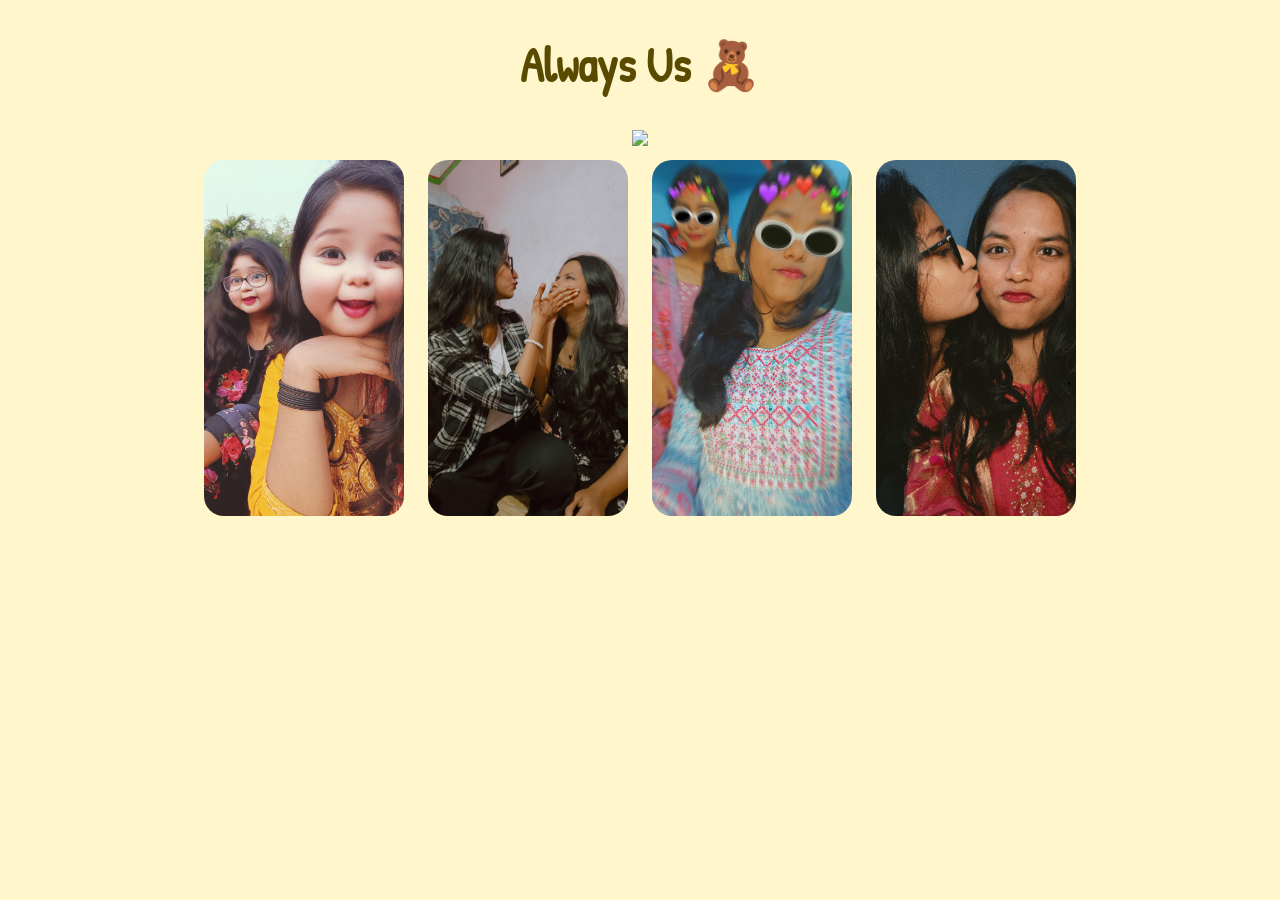
==== gallery.html @ 48ee8b52 "Create gallery.html" ====
<!DOCTYPE html>
<html>
<head>
  <title>Baddies</title>
  <link rel="stylesheet" href="style.css">
</head>
<body>

<h1>Always Us 🧸</h1>

<img src="https://media.giphy.com/media/3oriO0OEd9QIDdllqo/giphy.gif" width="200">

<div class="gallery">
  <img src="IMG-20250403-WA0043.jpg">
  <img src="Snapchat-1997992953.jpg">
  <img src="Snapchat-1638266593.jpg">
  <img src="Snapchat-118253574.jpg">
</div>

</body>
</html>
---- style.css ----
@import url('https://fonts.googleapis.com/css2?family=Playfair+Display&family=Patrick+Hand&display=swap');

body {
  margin: 0;
  background: #fff6cc;
  font-family: 'Playfair Display', serif;
  text-align: center;
  color: #5a4a00;
}

h1 {
  font-family: 'Patrick Hand', cursive;
  font-size: 3em;
}

.card-box {
  width: 300px;
  height: 200px;
  margin: 50px auto;
  perspective: 1000px;
}

.card {
  width: 100%;
  height: 100%;
  background: #ffeb99;
  border-radius: 15px;
  transform-style: preserve-3d;
  transition: transform 1s;
  cursor: pointer;
}

.card.open {
  transform: rotateY(180deg);
}

.card-face {
  position: absolute;
  width: 100%;
  height: 100%;
  backface-visibility: hidden;
  display: flex;
  align-items: center;
  justify-content: center;
  padding: 20px;
}

.card-back {
  transform: rotateY(180deg);
}

button {
  background: #ffe066;
  border: none;
  padding: 12px 25px;
  border-radius: 25px;
  font-family: 'Patrick Hand', cursive;
  font-size: 1.2em;
  cursor: pointer;
}

.gallery img {
  width: 200px;
  border-radius: 20px;
  margin: 10px;
}
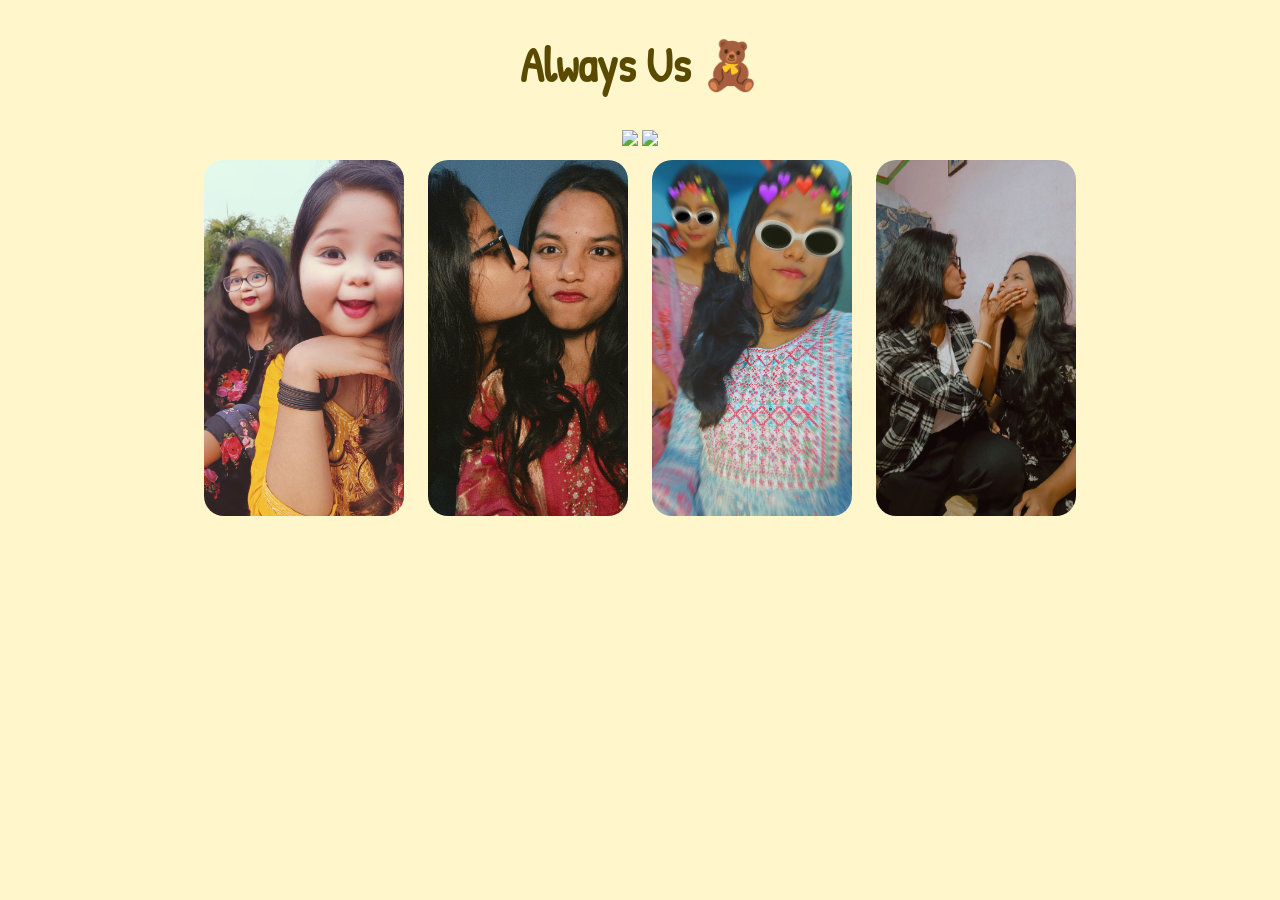
==== commit bc74b5c3: "Update gallery.html" ====
--- a/gallery.html
+++ b/gallery.html
@@ -8,14 +8,18 @@
 
 <h1>Always Us 🧸</h1>
 
-<img src="https://media.giphy.com/media/3oriO0OEd9QIDdllqo/giphy.gif" width="200">
+<div id="bears">
+  <img src="https://i.imgur.com/2pKXyY6.png" class="bear left">
+  <img src="https://i.imgur.com/2pKXyY6.png" class="bear right">
+</div>
 
 <div class="gallery">
   <img src="IMG-20250403-WA0043.jpg">
-  <img src="Snapchat-1997992953.jpg">
+  <img src="Snapchat-118253574.jpg">
   <img src="Snapchat-1638266593.jpg">
-  <img src="Snapchat-118253574.jpg">
+  <img src="Snapchat-1997992953.jpg"
 </div>
+
 
 </body>
 </html>
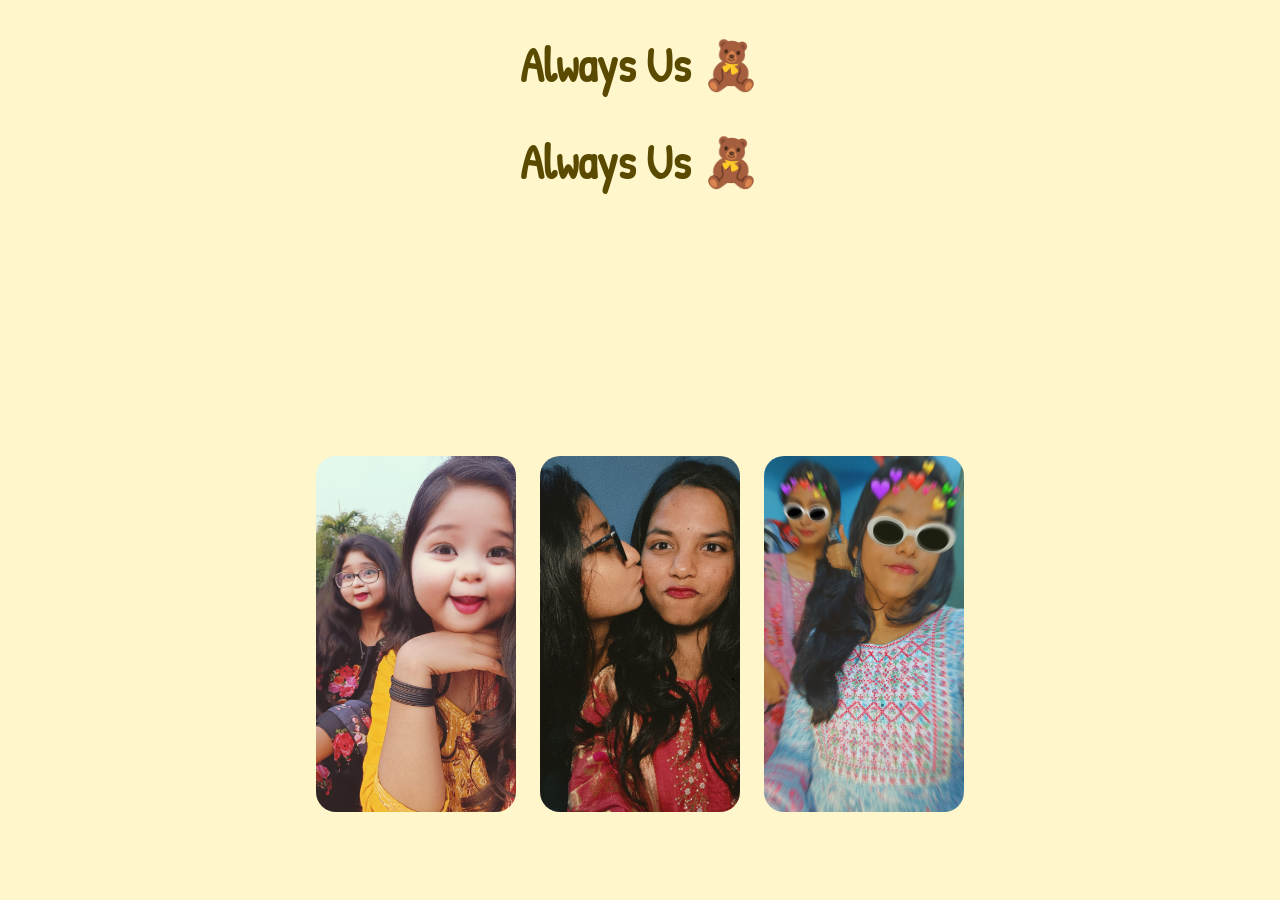
==== commit 959d08ae: "Add heart emoji to the bear section" ====
--- a/gallery.html
+++ b/gallery.html
@@ -8,16 +8,18 @@
 
 <h1>Always Us 🧸</h1>
 
+<h1>Always Us 🧸</h1>
+
 <div id="bears">
   <img src="https://i.imgur.com/2pKXyY6.png" class="bear left">
   <img src="https://i.imgur.com/2pKXyY6.png" class="bear right">
+  <div class="heart">💗</div>
 </div>
 
 <div class="gallery">
   <img src="IMG-20250403-WA0043.jpg">
   <img src="Snapchat-118253574.jpg">
   <img src="Snapchat-1638266593.jpg">
-  <img src="Snapchat-1997992953.jpg"
 </div>
 
 
--- a/style.css
+++ b/style.css
@@ -64,3 +64,58 @@
   border-radius: 20px;
   margin: 10px;
 }
+#bears {
+  position: relative;
+  height: 220px;
+  overflow: hidden;
+}
+
+.bear {
+  width: 120px;
+  position: absolute;
+  top: 60px;
+  animation: hugLoop 4s infinite ease-in-out;
+}
+
+.left {
+  left: -150px;
+}
+
+.right {
+  right: -150px;
+  transform: scaleX(-1);
+  animation-delay: 0s;
+}
+
+@keyframes hugLoop {
+  0% {
+    transform: translateX(0);
+  }
+  40% {
+    transform: translateX(200px);
+  }
+  60% {
+    transform: translateX(200px);
+  }
+  100% {
+    transform: translateX(0);
+  }
+}
+
+/* HEART POP */
+.heart {
+  position: absolute;
+  top: 80px;
+  left: 50%;
+  font-size: 30px;
+  opacity: 0;
+  animation: heartPop 4s infinite;
+}
+
+@keyframes heartPop {
+  0% { opacity: 0; transform: scale(0); }
+  45% { opacity: 1; transform: scale(1.4); }
+  60% { opacity: 0; transform: scale(0); }
+  100% { opacity: 0; }
+}
+
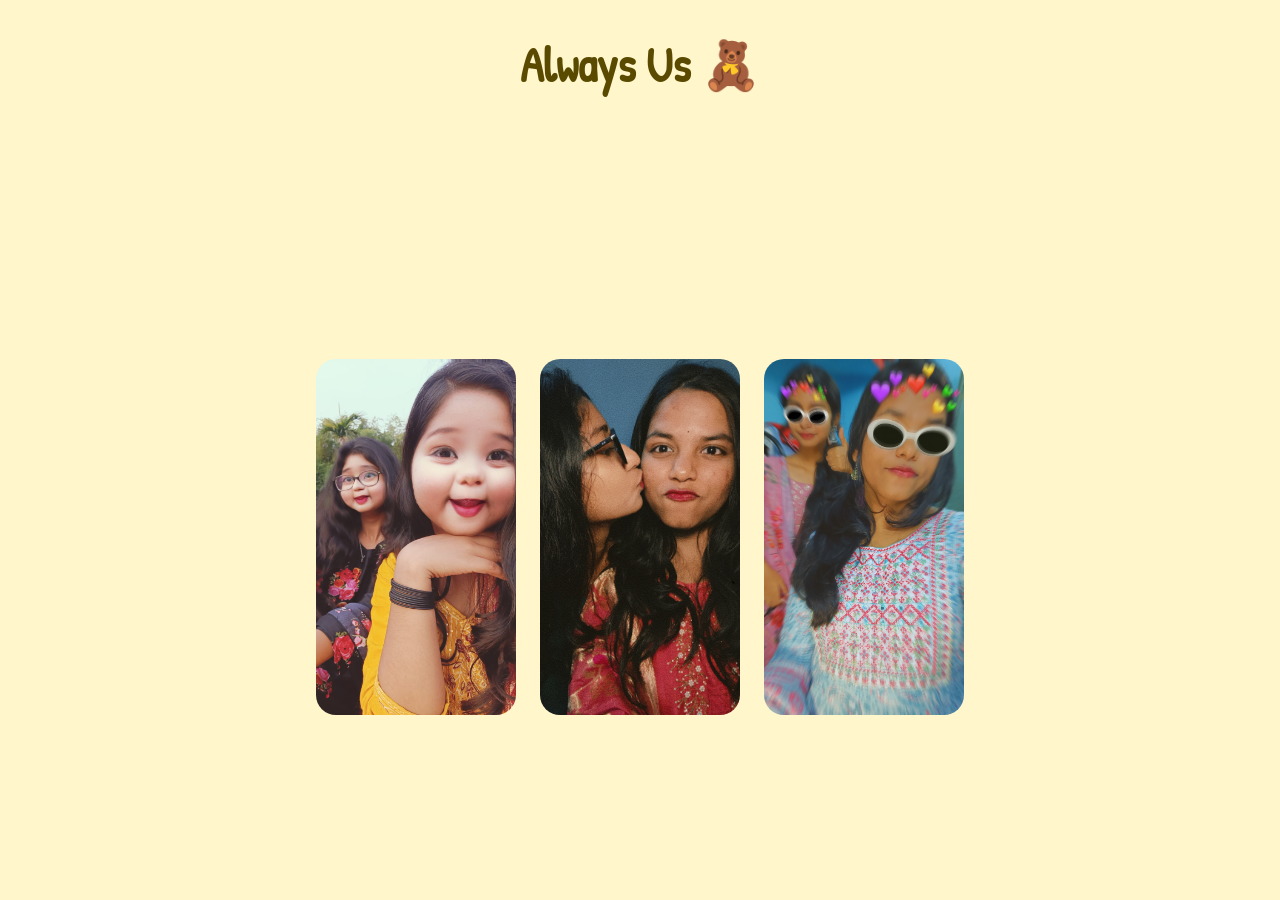
==== commit 8ea93b2e: "Update gallery.html" ====
--- a/gallery.html
+++ b/gallery.html
@@ -5,8 +5,6 @@
   <link rel="stylesheet" href="style.css">
 </head>
 <body>
-
-<h1>Always Us 🧸</h1>
 
 <h1>Always Us 🧸</h1>
 
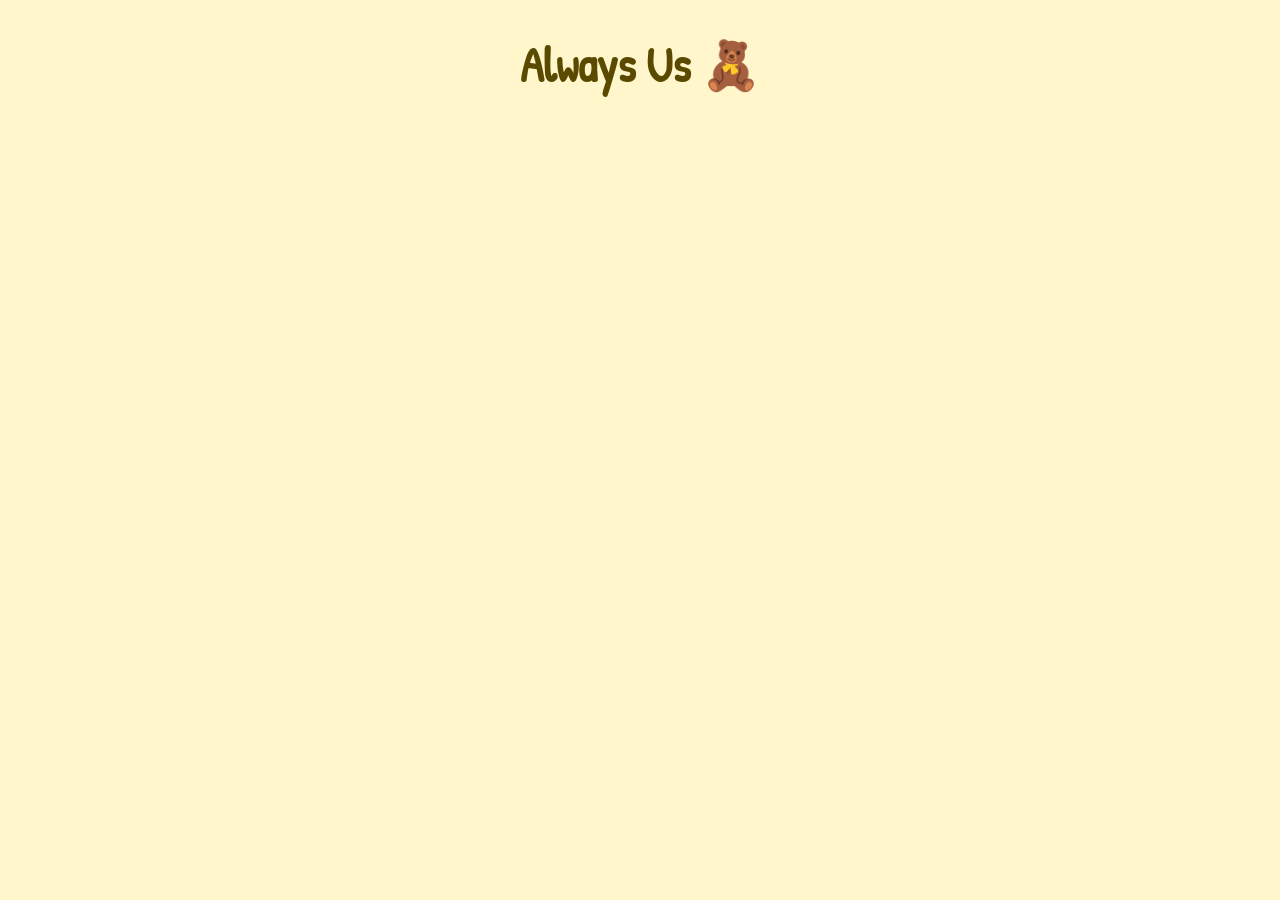
==== commit c23a37cc: "Update gallery.html" ====
--- a/gallery.html
+++ b/gallery.html
@@ -14,11 +14,6 @@
   <div class="heart">💗</div>
 </div>
 
-<div class="gallery">
-  <img src="IMG-20250403-WA0043.jpg">
-  <img src="Snapchat-118253574.jpg">
-  <img src="Snapchat-1638266593.jpg">
-</div>
 
 
 </body>
--- a/style.css
+++ b/style.css
@@ -66,56 +66,62 @@
 }
 #bears {
   position: relative;
-  height: 220px;
+  height: 240px;
   overflow: hidden;
 }
 
+/* Bears */
 .bear {
   width: 120px;
   position: absolute;
   top: 60px;
-  animation: hugLoop 4s infinite ease-in-out;
 }
 
-.left {
+/* LEFT BEAR */
+.bear.left {
   left: -150px;
+  animation: leftBear 4s infinite ease-in-out;
 }
 
-.right {
+/* RIGHT BEAR */
+.bear.right {
   right: -150px;
   transform: scaleX(-1);
-  animation-delay: 0s;
+  animation: rightBear 4s infinite ease-in-out;
 }
 
-@keyframes hugLoop {
-  0% {
-    transform: translateX(0);
-  }
-  40% {
-    transform: translateX(200px);
-  }
-  60% {
-    transform: translateX(200px);
-  }
-  100% {
-    transform: translateX(0);
-  }
+/* LEFT BEAR ANIMATION */
+@keyframes leftBear {
+  0%   { left: -150px; }
+  40%  { left: 40%; }
+  60%  { left: 40%; }
+  100% { left: -150px; }
+}
+
+/* RIGHT BEAR ANIMATION */
+@keyframes rightBear {
+  0%   { right: -150px; }
+  40%  { right: 40%; }
+  60%  { right: 40%; }
+  100% { right: -150px; }
 }
 
 /* HEART POP */
 .heart {
   position: absolute;
-  top: 80px;
+  top: 90px;
   left: 50%;
-  font-size: 30px;
+  transform: translateX(-50%);
+  font-size: 32px;
   opacity: 0;
-  animation: heartPop 4s infinite;
+  animation: heartPop 4s infinite ease-in-out;
 }
 
 @keyframes heartPop {
-  0% { opacity: 0; transform: scale(0); }
-  45% { opacity: 1; transform: scale(1.4); }
-  60% { opacity: 0; transform: scale(0); }
+  0%   { opacity: 0; transform: translateX(-50%) scale(0); }
+  45%  { opacity: 1; transform: translateX(-50%) scale(1.4); }
+  60%  { opacity: 0; transform: translateX(-50%) scale(0); }
   100% { opacity: 0; }
 }
 
+
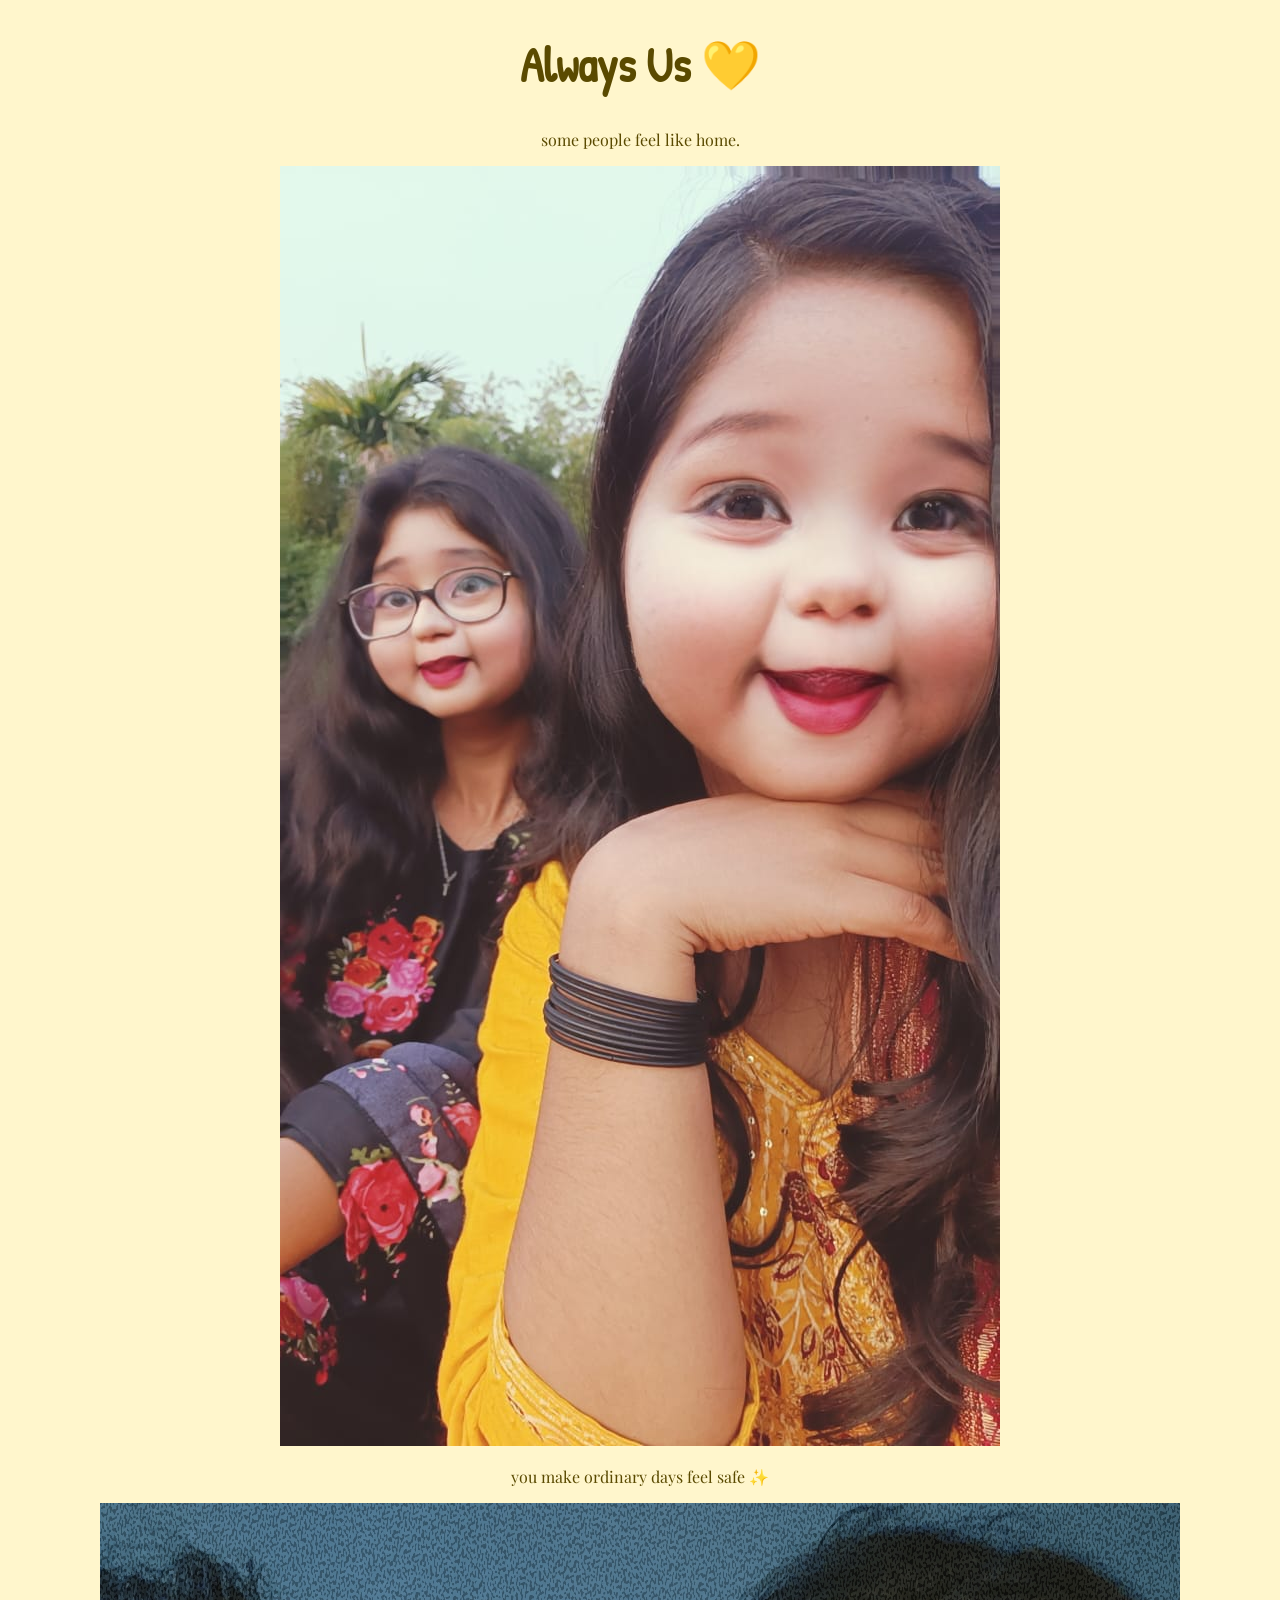
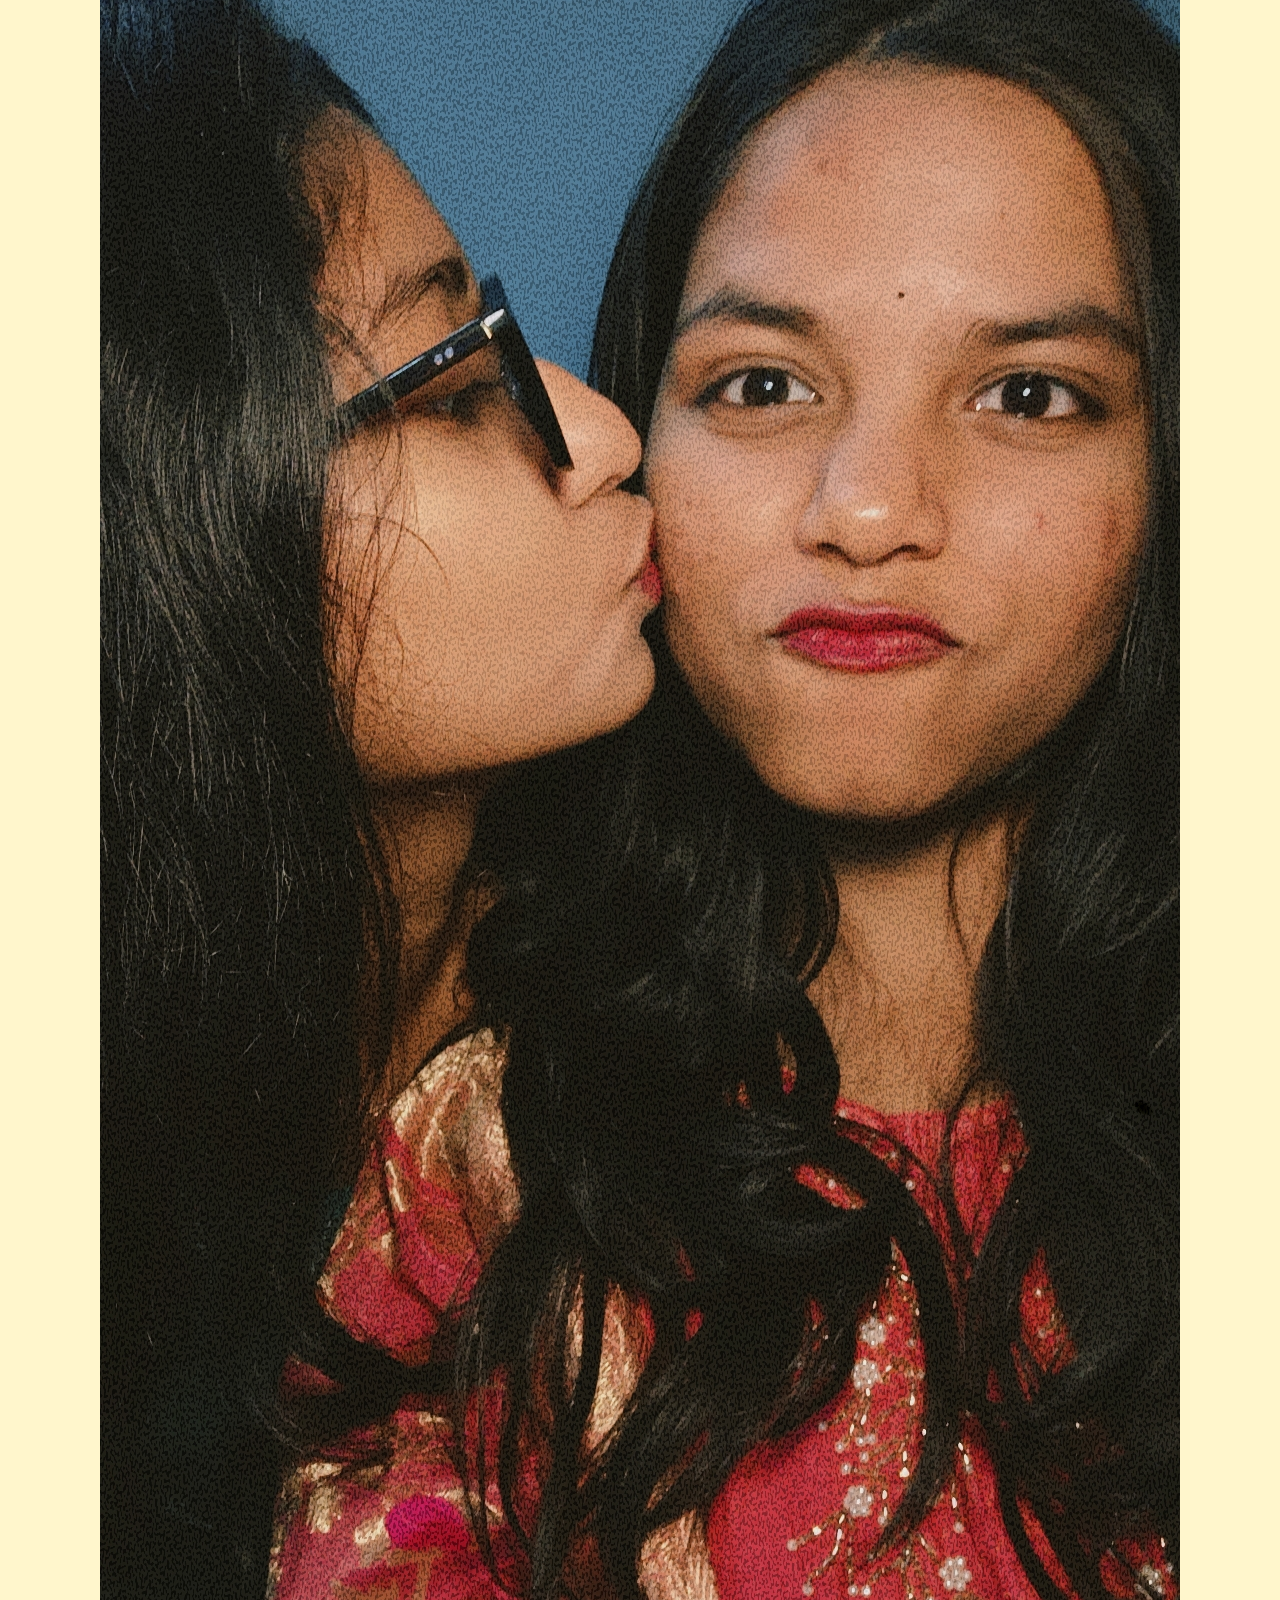
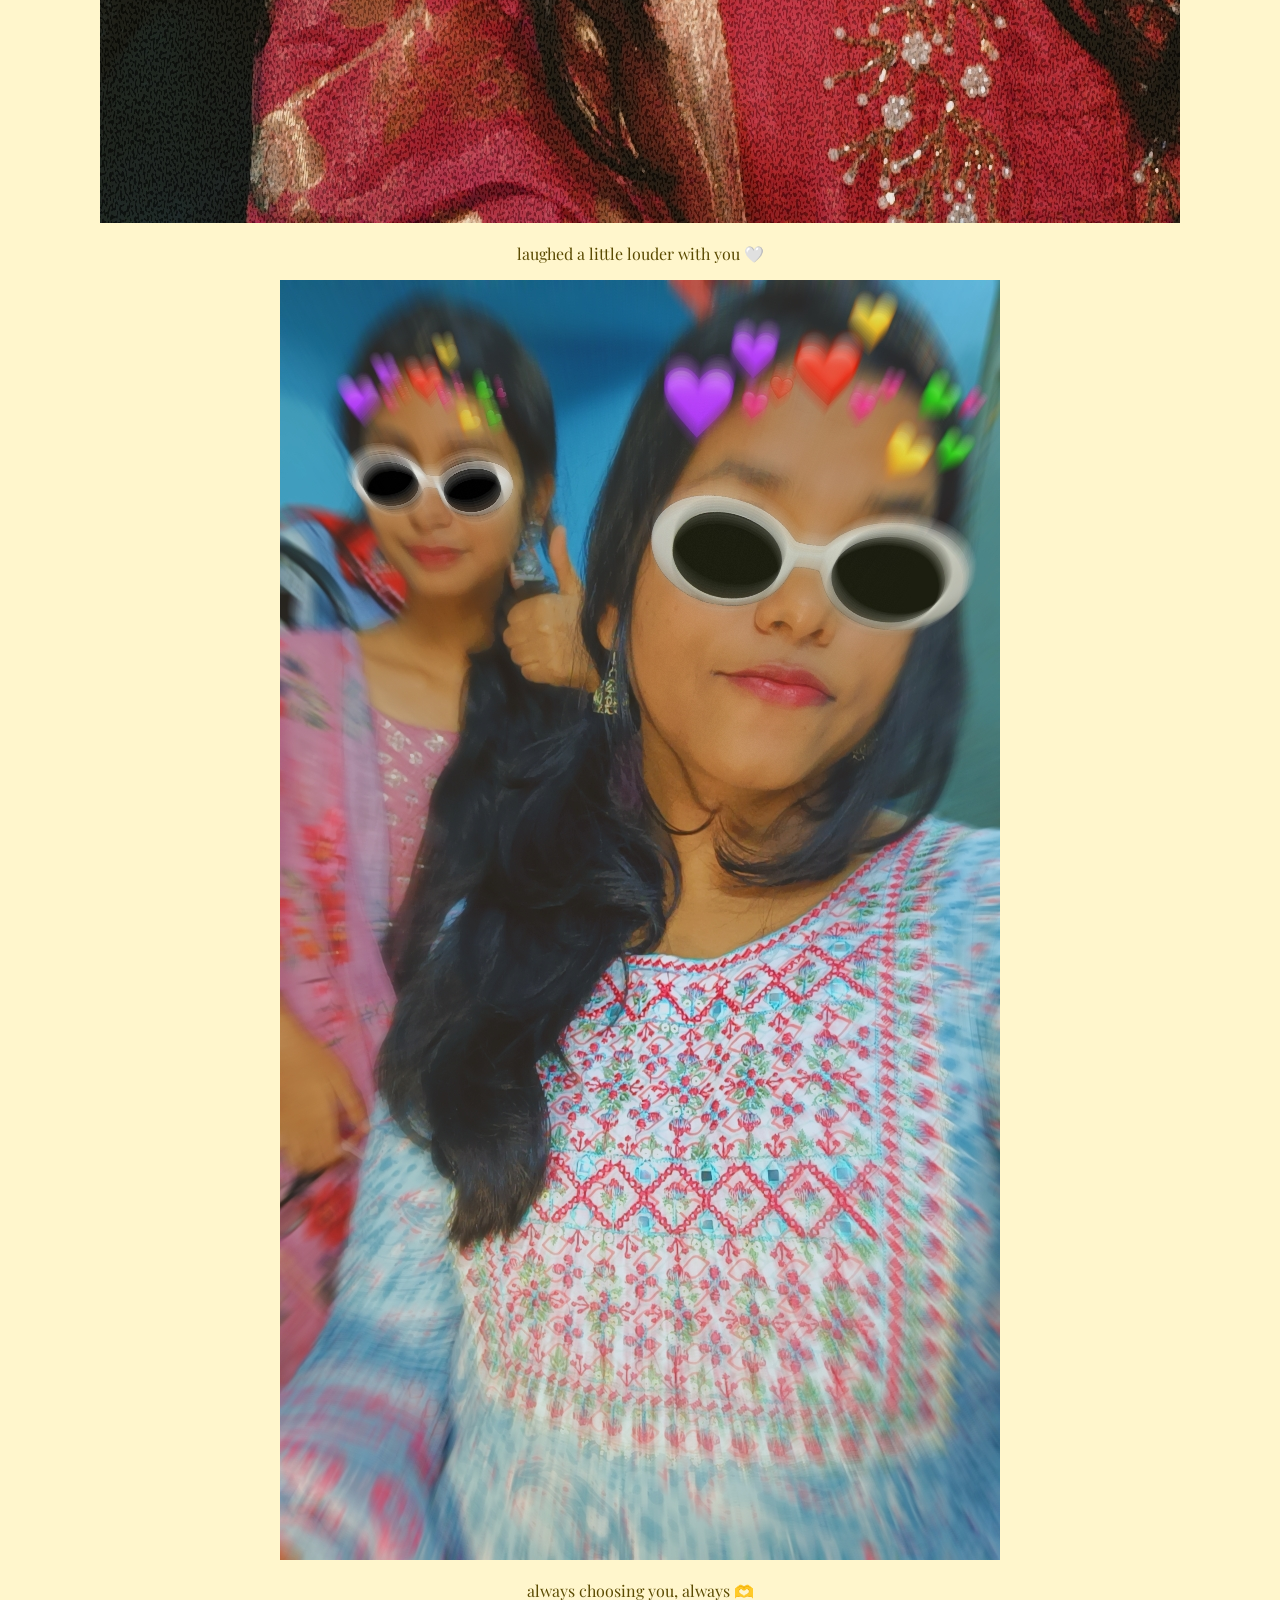
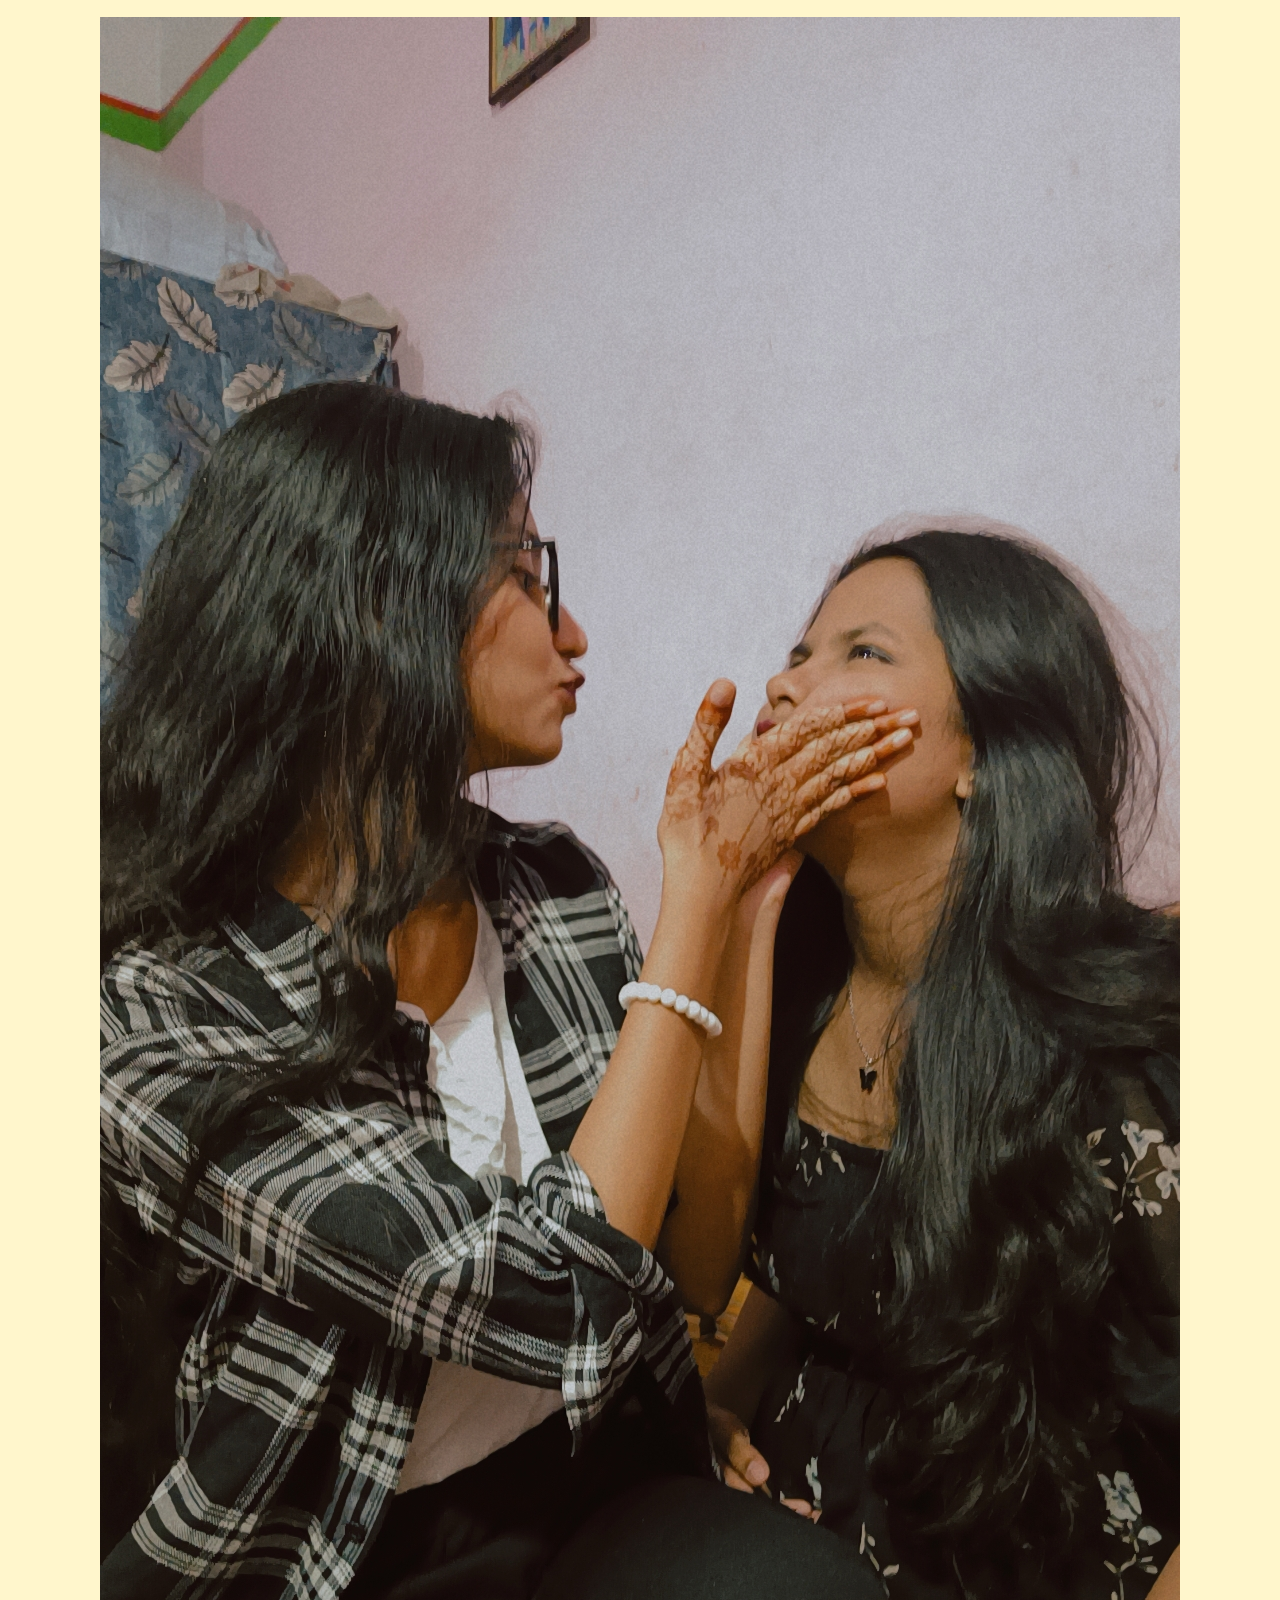
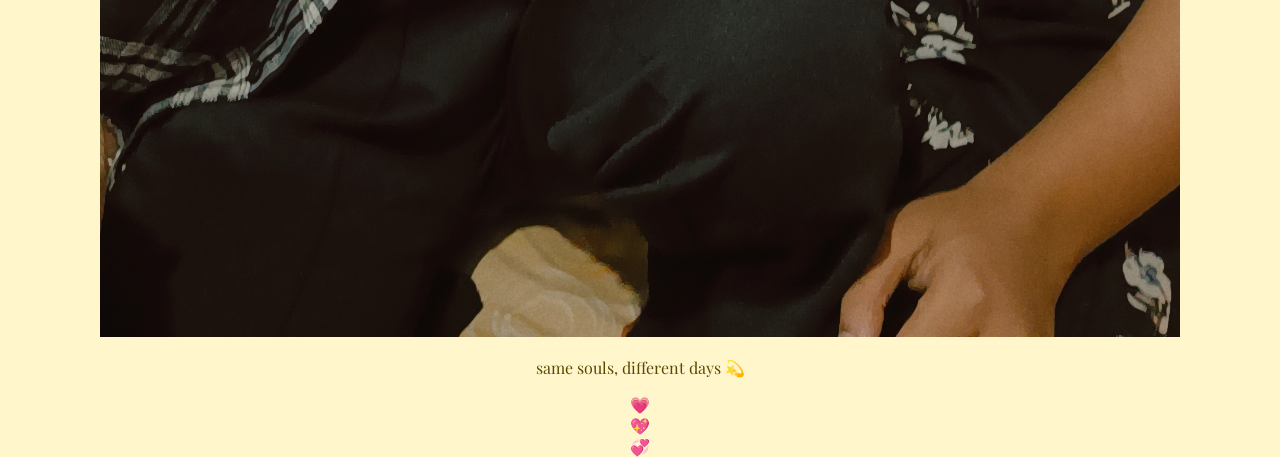
==== commit b8c0a9ba: "Update gallery.html" ====
--- a/gallery.html
+++ b/gallery.html
@@ -1,20 +1,41 @@
 <!DOCTYPE html>
-<html>
+<html lang="en">
 <head>
-  <title>Baddies</title>
+  <meta charset="UTF-8">
+  <title>Our Little World 💛</title>
   <link rel="stylesheet" href="style.css">
 </head>
 <body>
 
-<h1>Always Us 🧸</h1>
+<h1 class="gallery-title">Always Us 💛</h1>
+<p class="subtitle">some people feel like home.</p>
 
-<div id="bears">
-  <img src="https://i.imgur.com/2pKXyY6.png" class="bear left">
-  <img src="https://i.imgur.com/2pKXyY6.png" class="bear right">
-  <div class="heart">💗</div>
+<div class="gallery-container">
+  <div class="photo-card">
+    <img src="IMG-20250403-WA0043.jpg">
+    <p>you make ordinary days feel safe ✨</p>
+  </div>
+
+  <div class="photo-card">
+    <img src="Snapchat-118253574.jpg">
+    <p>laughed a little louder with you 🤍</p>
+  </div>
+
+  <div class="photo-card">
+    <img src="Snapchat-1638266593.jpg">
+    <p>always choosing you, always 🫶</p>
+  </div>
+
+  <div class="photo-card">
+    <img src="Snapchat-1997992953.jpg">
+    <p>same souls, different days 💫</p>
+  </div>
 </div>
 
-
+<!-- floating hearts -->
+<div class="hearts">💗</div>
+<div class="hearts">💖</div>
+<div class="hearts">💞</div>
 
 </body>
 </html>
